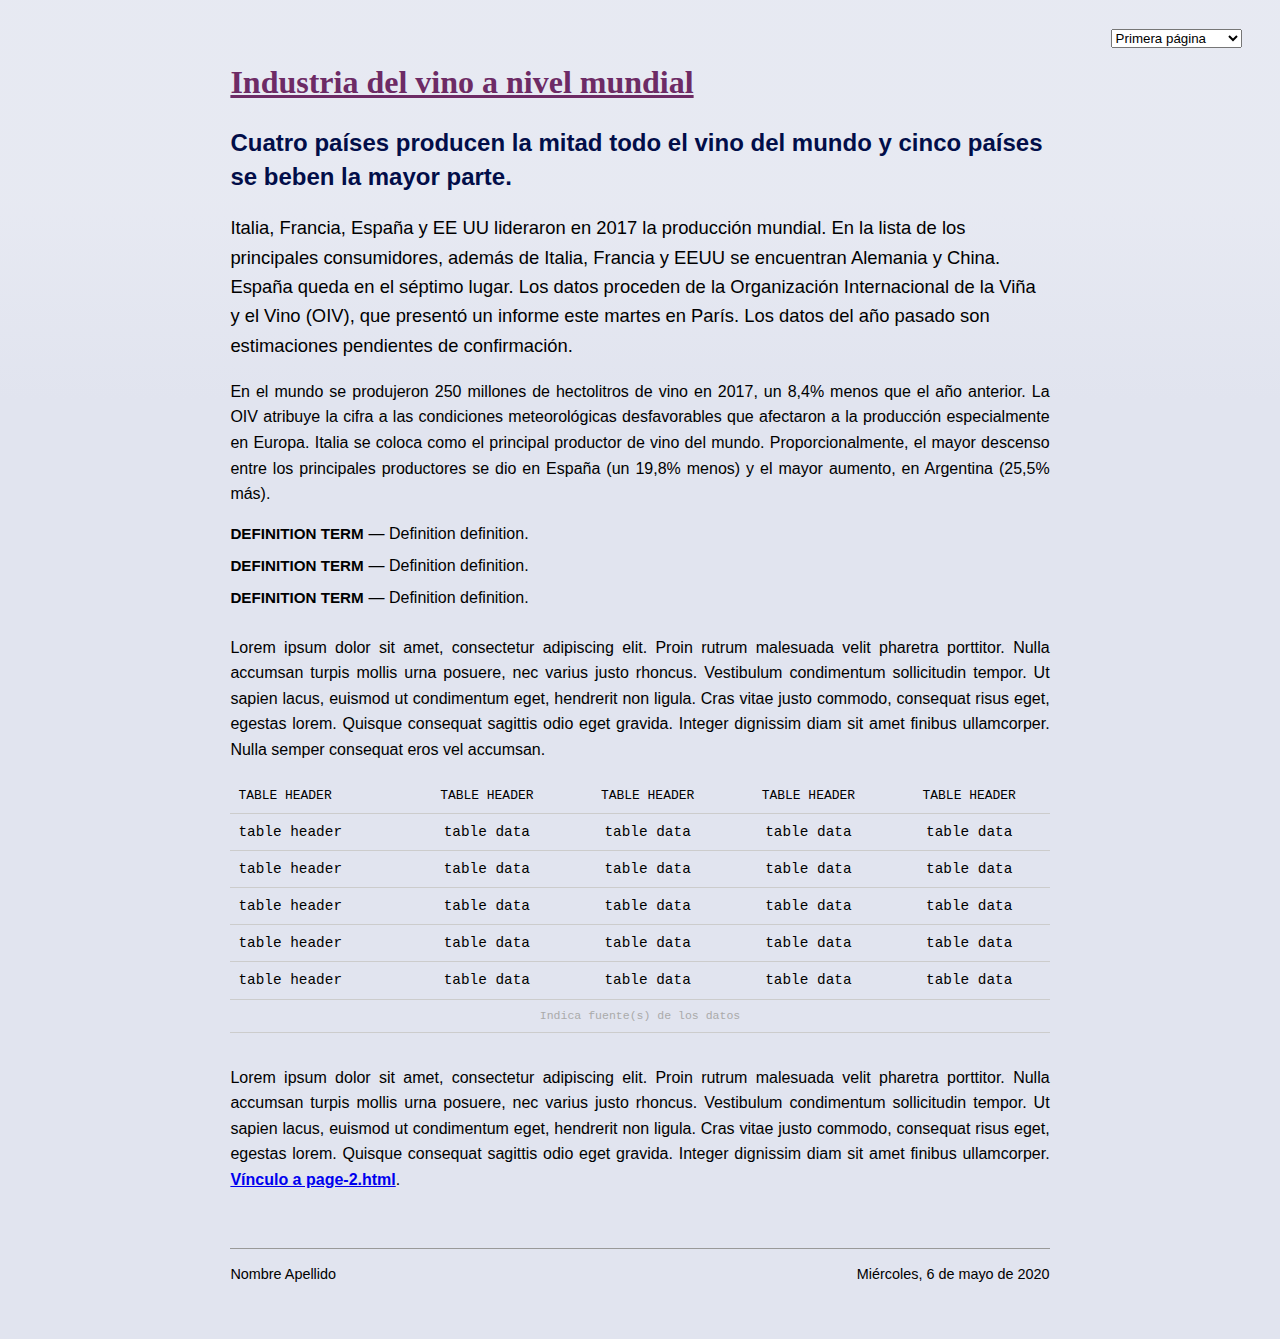
==== page-1.html @ 4c2c17cc "Update page-1.html" ====
<!DOCTYPE html>
<html lang="es">

<head>
    <meta charset="utf-8">
    <meta name="viewport" content="width=device-width, initial-scale=1, shrink-to-fit=no">
    <title>Lorem ipsum</title>
    <!-- Search Engine -->
    <meta name="description" content="Quisque volutpat ante aliquet, vulputate magna pellentesque, facilisis lorem.">
    <meta name="image" content="https://profesorfaco.github.io/dno037-2020/clase-09/image-meta.jpg">
    <!-- Schema.org for Google -->
    <meta itemprop="name" content="Lorem ipsum">
    <meta itemprop="description" content="Quisque volutpat ante aliquet, vulputate magna pellentesque, facilisis lorem.">
    <meta itemprop="image" content="https://profesorfaco.github.io/dno037-2020/clase-09/image-meta.jpg">
    <!-- Twitter -->
    <meta name="twitter:card" content="summary">
    <meta name="twitter:title" content="Lorem ipsum">
    <meta name="twitter:description" content="Quisque volutpat ante aliquet, vulputate magna pellentesque, facilisis lorem.">
    <!-- Open Graph general (Facebook, Pinterest & Google+) -->
    <meta name="og:title" content="Lorem ipsum">
    <meta name="og:description" content="Quisque volutpat ante aliquet, vulputate magna pellentesque, facilisis lorem.">
    <meta name="og:type" content="website">
    <!-- Fin de los metadatos -->
    <link rel="stylesheet" href="estilo.css">
</head>

<body>
    <nav>
        <select onchange="if (this.value) window.location.href=this.value">
            <option value="index.html">Página de portada</option>
            <option value="page-1.html" selected>Primera página</option>
            <option value="page-2.html">Segunda página</option>
        </select>
    </nav>
    <div class="container">
        <header>
            <h1><a href="index.html">Industria del vino a nivel mundial</a></h1>
        </header>
        <section>
            <h2>Cuatro países producen la mitad todo el vino del mundo y cinco países se beben la mayor parte.</h2>
            <p>Italia, Francia, España y EE UU lideraron en 2017 la producción mundial. En la lista de los principales consumidores, además de Italia, Francia y EEUU se encuentran Alemania y China. España queda en el séptimo lugar. Los datos proceden de la Organización Internacional de la Viña y el Vino (OIV), que presentó un informe este martes en París. Los datos del año pasado son estimaciones pendientes de confirmación.</p>
            <p>En el mundo se produjeron 250 millones de hectolitros de vino en 2017, un 8,4% menos que el año anterior. La OIV atribuye la cifra a las condiciones meteorológicas desfavorables que afectaron a la producción especialmente en Europa. Italia se coloca como el principal productor de vino del mundo. Proporcionalmente, el mayor descenso entre los principales productores se dio en España (un 19,8% menos) y el mayor aumento, en Argentina (25,5% más).</p>
            <dl>
                <dt>DEFINITION TERM</dt>
                <dd>Definition definition.</dd>
                <dt>DEFINITION TERM</dt>
                <dd>Definition definition.</dd>
                <dt>DEFINITION TERM</dt>
                <dd>Definition definition.</dd>                
            </dl>
            <p>Lorem ipsum dolor sit amet, consectetur adipiscing elit. Proin rutrum malesuada velit pharetra porttitor. Nulla accumsan turpis mollis urna posuere, nec varius justo rhoncus. Vestibulum condimentum sollicitudin tempor. Ut sapien lacus, euismod ut condimentum eget, hendrerit non ligula. Cras vitae justo commodo, consequat risus eget, egestas lorem. Quisque consequat sagittis odio eget gravida. Integer dignissim diam sit amet finibus ullamcorper. Nulla semper consequat eros vel accumsan.</p>
            <table>

                <thead>
                    <tr>
                        <th scope="col">TABLE HEADER</th>
                        <th scope="col">TABLE HEADER</th>
                        <th scope="col">TABLE HEADER</th>
                        <th scope="col">TABLE HEADER</th>
                        <th scope="col">TABLE HEADER</th>
                    </tr>
                </thead>
                <tbody>
                    <tr>
                        <th scope="row">table header</th>
                        <td>table data</td>
                        <td>table data</td>
                        <td>table data</td>
                        <td>table data</td>
                    </tr>
                    <tr>
                        <th scope="row">table header</th>
                        <td>table data</td>
                        <td>table data</td>
                        <td>table data</td>
                        <td>table data</td>
                    </tr>
                    <tr>
                        <th scope="row">table header</th>
                        <td>table data</td>
                        <td>table data</td>
                        <td>table data</td>
                        <td>table data</td>
                    </tr>
                    <tr>
                        <th scope="row">table header</th>
                        <td>table data</td>
                        <td>table data</td>
                        <td>table data</td>
                        <td>table data</td>
                    </tr>
                    <tr>
                        <th scope="row">table header</th>
                        <td>table data</td>
                        <td>table data</td>
                        <td>table data</td>
                        <td>table data</td>
                    </tr>
                </tbody>
                <tfoot>
                    <tr>
                        <td colspan="5">Indica fuente(s) de los datos</td>
                    </tr>
                </tfoot>

            </table>
            <p>Lorem ipsum dolor sit amet, consectetur adipiscing elit. Proin rutrum malesuada velit pharetra porttitor. Nulla accumsan turpis mollis urna posuere, nec varius justo rhoncus. Vestibulum condimentum sollicitudin tempor. Ut sapien lacus, euismod ut condimentum eget, hendrerit non ligula. Cras vitae justo commodo, consequat risus eget, egestas lorem. Quisque consequat sagittis odio eget gravida. Integer dignissim diam sit amet finibus ullamcorper. <a href="page-2.html">Vínculo a page-2.html</a>.</p>
        </section>
        <footer>
            <hr>
            <p>Nombre Apellido <time datetime="2020-05-06" class="derecha">Miércoles, 6 de mayo de 2020</time></p>
        </footer>
    </div>
</body>

</html>
---- estilo.css ----
html, body {
    margin: 0;
    padding: 0;
}

body {
    color: #000;
    background: linear-gradient(180deg, rgba(225, 228, 239, 0.8) 200px, rgba(225, 228, 239, 0.9) 300px, rgba(225, 228, 239, 1) 400px), url('image-bg.jpg');
    background-size: 100% auto;
    background-repeat: no-repeat;
    font-family: Arial, Helvetica, sans-serif;
    line-height: 1.4;
}

@media screen and (orientation:portrait) {
    body {
        background-size: cover;
    }
}

a, em, strong {
    font-style: normal;
    font-weight: bold;
}

h1 {
    font-family: Georgia, serif;
    color: #6d2b65;
}

h1 a {
    color: #6d2b65;
}

h1 a:hover {
    color: #7a4083;
}

h2, h3, h4, h5, h6 {
    color:#020e49;
}

hr {
    border:none;
    border-bottom:1px solid #999;
}

nav {
    position: fixed;
    right: 3%;
    top: 3%;
    z-index: 999;
}

div.container {
    padding: 3% 18%;
}

@media screen and (orientation:portrait) {
    div.container {
        padding: 6%;
    }
}

p {
    line-height: 1.6;
    text-align: justify;
    text-justify: auto;
}

h2 + p{
    font-size:115%;
    text-align:left;
}

blockquote {
    padding-bottom: 0.5rem;
}

blockquote p {
    margin: 0 0 .5rem 0;
    padding: 0;
    font-family: Times, 'Times New Roman', serif;
    font-style: italic;
    font-weight: 200;
    font-size: 125%;
    text-align: left;
}

blockquote footer {
    text-align: right;
    padding-right: 1rem;
}

blockquote footer:before {
    content: "— ";
}

dl dt {
    float: left;
    font-weight: bold;
    font-size: 95%;
}

dl dd:before {
    content: " — ";
    padding-left: 0.3rem;
}

dl dd {
    padding-bottom: 0.6rem;
}

ul li, ol li {
    list-style-position: outside;
    margin-bottom: 0.3rem;
}

ul li:last-of-type, ol li:last-of-type {
    margin-bottom: 0.6rem;
}

figure {
    margin: 1.2rem -0.3rem;
    padding: 0;
    background: #fff;
    box-shadow: 0 0 2px rgba(100, 100, 100, .1)
}

figure img {
    width: 100%;
    height: auto;
}

figure figcaption {
    font-size: 80%;
    letter-spacing: 0.05rem;
    text-align: center;
    padding: 0.25rem 0.5rem 0.75rem 0.5rem;
    color: #aaa;  
}

table {
    border-collapse: collapse;
    width: 100%;
    font-family: 'Lucida Console', Monaco, monospace;
    font-weight: 300;
    font-size: 90%;
    text-align: center;
    margin-bottom: 2rem;
}

@media screen and (orientation:portrait) {
    table {
        font-size: 80%;
    }
}

table tbody tr:hover {
    background-color: rgba(255, 255, 255, 0.75);
}

table tr td, table tr th {
    border-bottom: 1px solid #ccc;
    padding: 0.5rem;
}

table thead tr th {
    font-size: 90%;
    font-weight: 500;
}

table thead tr th:first-child {
    text-align: left;
}

table tbody tr th {
    text-align: left;
    font-weight: 300;
}

table tfoot {
    font-size: 80%;
    text-align: center;
    color: #aaa;
}

table tfoot a, figure figcaption a {
    color: #999;
    font-weight: 400;
    text-decoration: none;
}

table tfoot a:hover, figure figcaption a:hover {
    color: #888;
    text-decoration: underline;
}

footer {
    padding-top:2rem;
    font-size: 90%;
}

blockquote footer{
    padding-top:0;
}

.derecha {
    float: right;
}
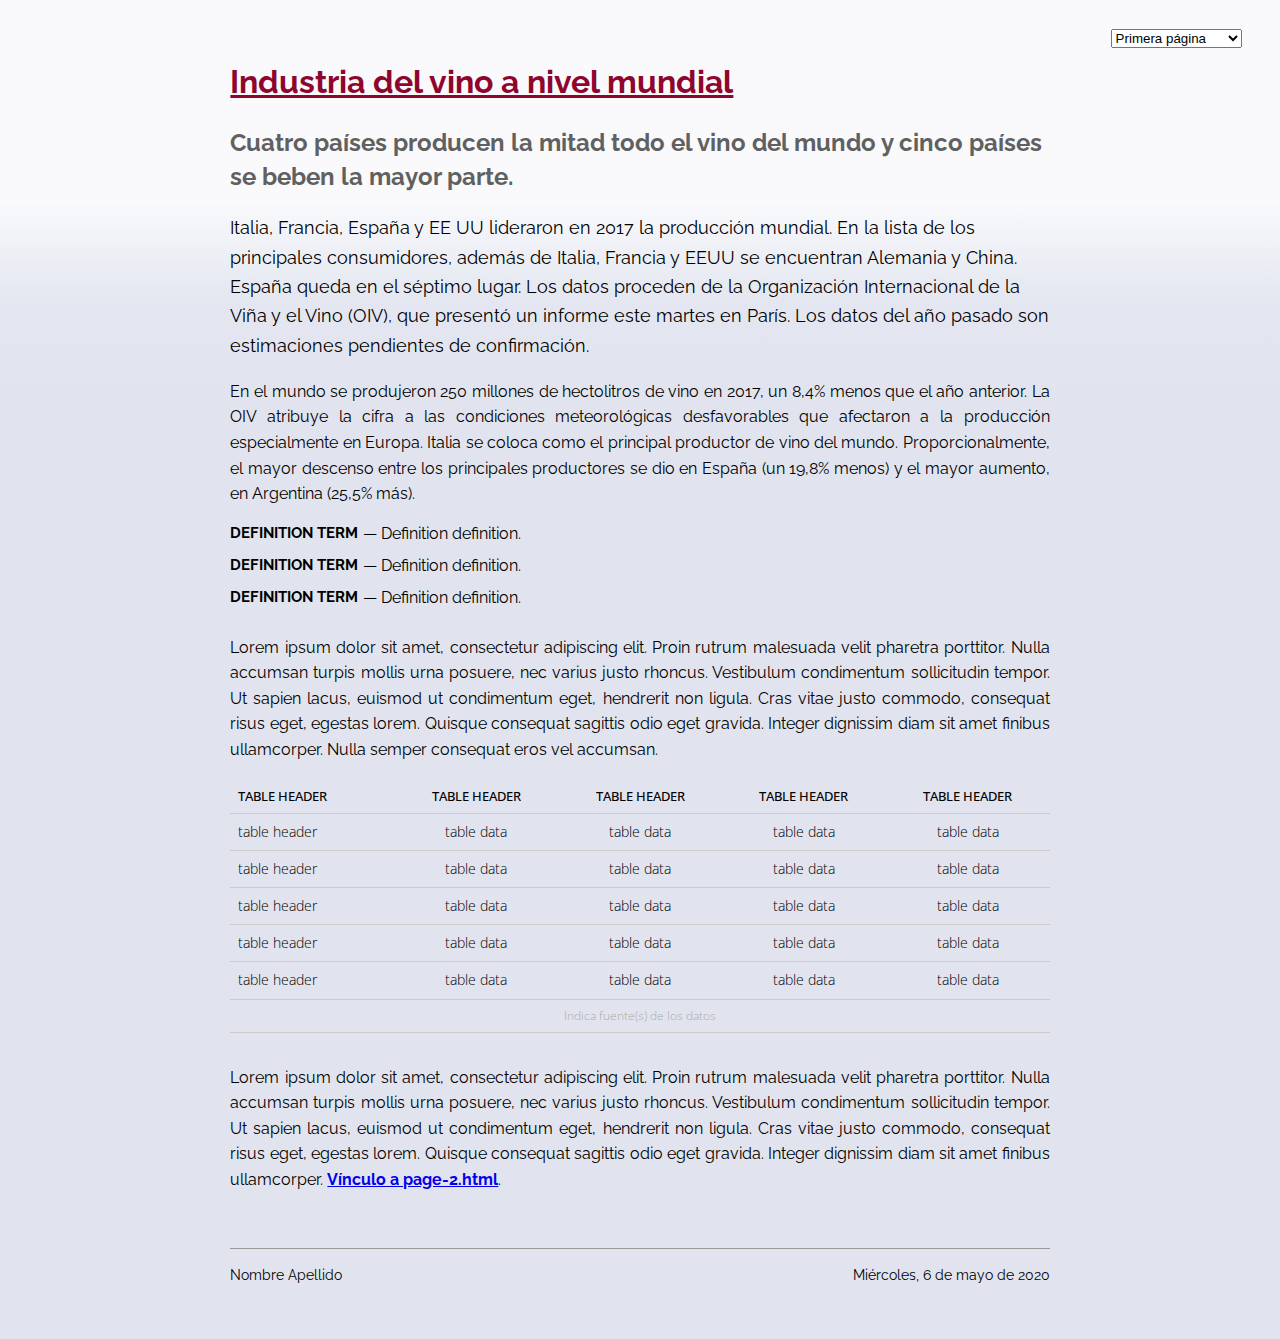
==== commit efd44c30: "Update page-1.html" ====
--- a/page-1.html
+++ b/page-1.html
@@ -2,24 +2,23 @@
 <html lang="es">
 
 <head>
-    <meta charset="utf-8">
-    <meta name="viewport" content="width=device-width, initial-scale=1, shrink-to-fit=no">
-    <title>Lorem ipsum</title>
-    <!-- Search Engine -->
-    <meta name="description" content="Quisque volutpat ante aliquet, vulputate magna pellentesque, facilisis lorem.">
-    <meta name="image" content="https://profesorfaco.github.io/dno037-2020/clase-09/image-meta.jpg">
-    <!-- Schema.org for Google -->
-    <meta itemprop="name" content="Lorem ipsum">
-    <meta itemprop="description" content="Quisque volutpat ante aliquet, vulputate magna pellentesque, facilisis lorem.">
-    <meta itemprop="image" content="https://profesorfaco.github.io/dno037-2020/clase-09/image-meta.jpg">
-    <!-- Twitter -->
-    <meta name="twitter:card" content="summary">
-    <meta name="twitter:title" content="Lorem ipsum">
-    <meta name="twitter:description" content="Quisque volutpat ante aliquet, vulputate magna pellentesque, facilisis lorem.">
-    <!-- Open Graph general (Facebook, Pinterest & Google+) -->
-    <meta name="og:title" content="Lorem ipsum">
-    <meta name="og:description" content="Quisque volutpat ante aliquet, vulputate magna pellentesque, facilisis lorem.">
-    <meta name="og:type" content="website">
+   <!-- COMMON TAGS -->
+<meta charset="utf-8">
+<title>Industria del vino</title>
+<!-- Search Engine -->
+<meta name="description" content="La industria del vino y su desarrollo">
+<meta name="image" content="https://ecomercioagrario.com/wp-content/uploads/2019/04/vinedo-uva-del-vinalopo-novelda-1024x768.jpg">
+<!-- Schema.org for Google -->
+<meta itemprop="name" content="Industria del vino">
+<meta itemprop="description" content="La industria del vino y su desarrollo">
+<meta itemprop="image" content="https://ecomercioagrario.com/wp-content/uploads/2019/04/vinedo-uva-del-vinalopo-novelda-1024x768.jpg">
+<!-- Open Graph general (Facebook, Pinterest & Google+) -->
+<meta name="og:title" content="Industria del vino">
+<meta name="og:description" content="La industria del vino y su desarrollo">
+<meta name="og:image" content="https://ecomercioagrario.com/wp-content/uploads/2019/04/vinedo-uva-del-vinalopo-novelda-1024x768.jpg">
+<meta name="og:url" content="https://maritainfante.github.io/clase-09/index.html">
+<meta name="og:site_name" content="Vino">
+<meta name="og:type" content="website">
     <!-- Fin de los metadatos -->
     <link rel="stylesheet" href="estilo.css">
 </head>
--- a/estilo.css
+++ b/estilo.css
@@ -1,14 +1,18 @@
+ @import url('https://fonts.googleapis.com/css2?family=Raleway:wght@500&display=swap');
+@import url('https://fonts.googleapis.com/css2?family=Open+Sans+Condensed:wght@300&display=swap');
 html, body {
     margin: 0;
     padding: 0;
+    
+   
 }
 
 body {
     color: #000;
-    background: linear-gradient(180deg, rgba(225, 228, 239, 0.8) 200px, rgba(225, 228, 239, 0.9) 300px, rgba(225, 228, 239, 1) 400px), url('image-bg.jpg');
+    background: linear-gradient(180deg, rgba(225, 228, 239, 0.2) 200px, rgba(225, 228, 239, 0.9) 300px, rgba(225, 228, 239, 1) 400px), url('https://ecomercioagrario.com/wp-content/uploads/2019/04/vinedo-uva-del-vinalopo-novelda-1024x768.jpg');
     background-size: 100% auto;
     background-repeat: no-repeat;
-    font-family: Arial, Helvetica, sans-serif;
+    font-family: 'Raleway','Open Sans Condensed', sans-serif;
     line-height: 1.4;
 }
 
@@ -24,20 +28,20 @@
 }
 
 h1 {
-    font-family: Georgia, serif;
-    color: #6d2b65;
+    font-family: 'Raleway', sans-serif;
+    color: #8e062d;
 }
 
 h1 a {
-    color: #6d2b65;
+    color: #8e062d;
 }
 
 h1 a:hover {
-    color: #7a4083;
+    color: #8e062d;
 }
 
 h2, h3, h4, h5, h6 {
-    color:#020e49;
+    color:#606060;
 }
 
 hr {
@@ -80,7 +84,7 @@
 blockquote p {
     margin: 0 0 .5rem 0;
     padding: 0;
-    font-family: Times, 'Times New Roman', serif;
+   font-family: 'Open Sans Condensed', sans-serif;
     font-style: italic;
     font-weight: 200;
     font-size: 125%;
@@ -143,7 +147,7 @@
 table {
     border-collapse: collapse;
     width: 100%;
-    font-family: 'Lucida Console', Monaco, monospace;
+    font-family: 'Open Sans Condensed', sans-serif;
     font-weight: 300;
     font-size: 90%;
     text-align: center;
@@ -157,7 +161,7 @@
 }
 
 table tbody tr:hover {
-    background-color: rgba(255, 255, 255, 0.75);
+    background-color: rgba(186, 200, 209, 0.75);
 }
 
 table tr td, table tr th {
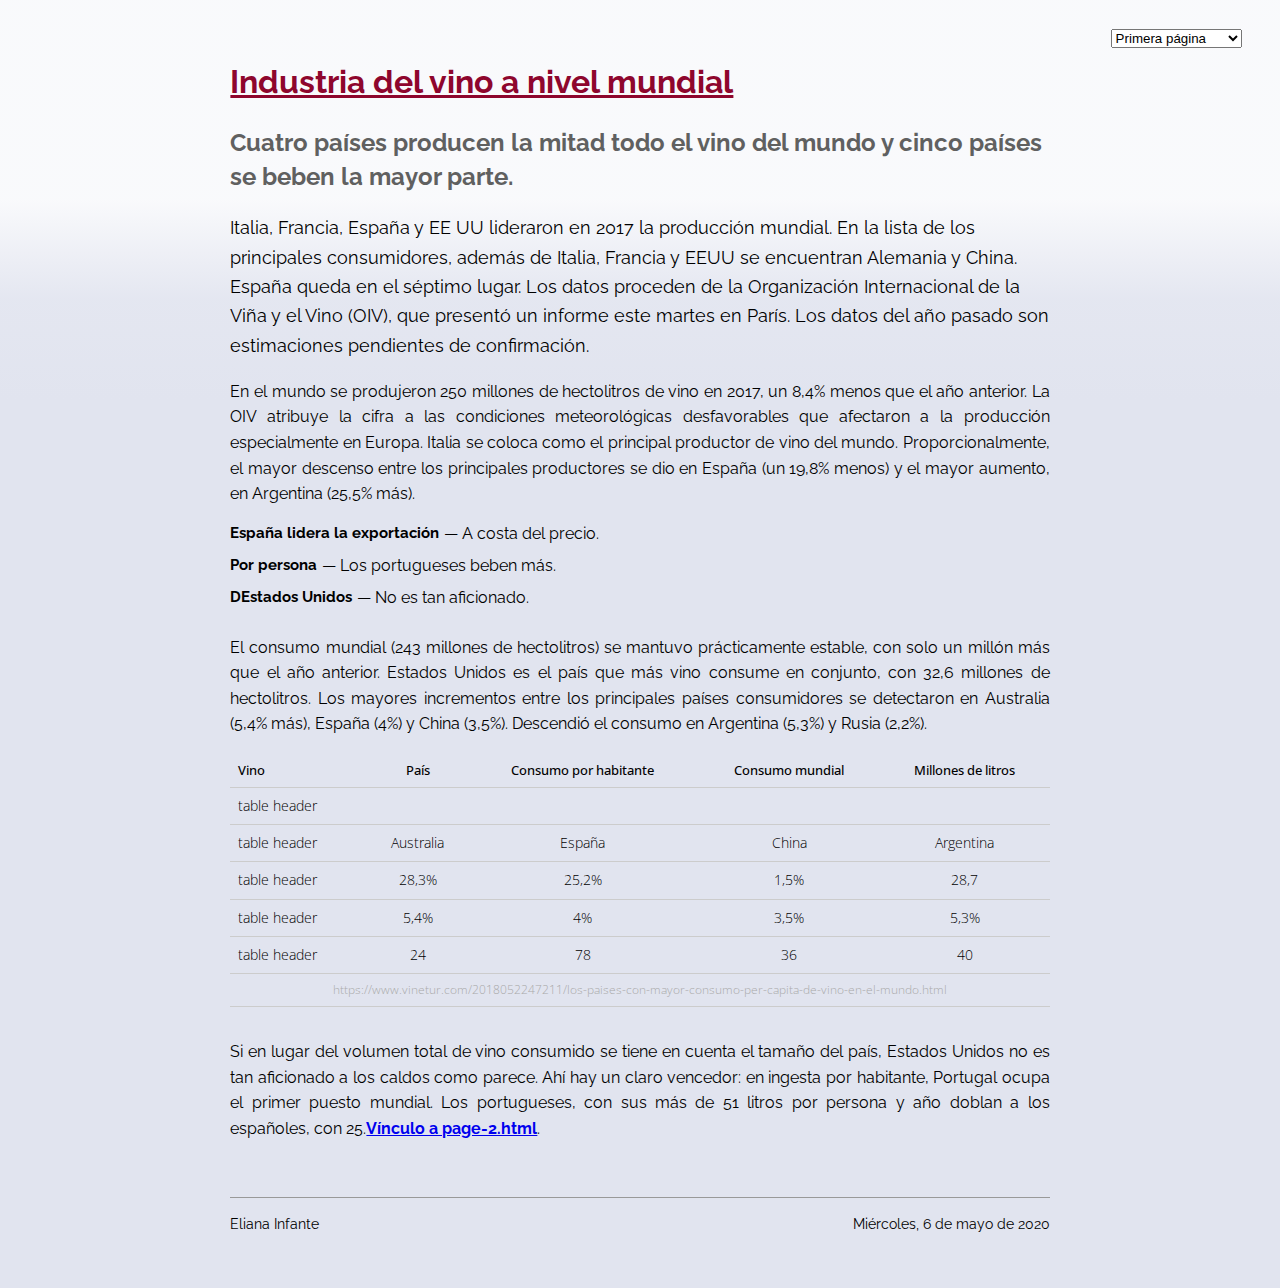
==== commit 8582805e: "Update page-1.html" ====
--- a/page-1.html
+++ b/page-1.html
@@ -40,74 +40,77 @@
             <p>Italia, Francia, España y EE UU lideraron en 2017 la producción mundial. En la lista de los principales consumidores, además de Italia, Francia y EEUU se encuentran Alemania y China. España queda en el séptimo lugar. Los datos proceden de la Organización Internacional de la Viña y el Vino (OIV), que presentó un informe este martes en París. Los datos del año pasado son estimaciones pendientes de confirmación.</p>
             <p>En el mundo se produjeron 250 millones de hectolitros de vino en 2017, un 8,4% menos que el año anterior. La OIV atribuye la cifra a las condiciones meteorológicas desfavorables que afectaron a la producción especialmente en Europa. Italia se coloca como el principal productor de vino del mundo. Proporcionalmente, el mayor descenso entre los principales productores se dio en España (un 19,8% menos) y el mayor aumento, en Argentina (25,5% más).</p>
             <dl>
-                <dt>DEFINITION TERM</dt>
-                <dd>Definition definition.</dd>
-                <dt>DEFINITION TERM</dt>
-                <dd>Definition definition.</dd>
-                <dt>DEFINITION TERM</dt>
-                <dd>Definition definition.</dd>                
+                <dt>España lidera la exportación</dt>
+                <dd>A costa del precio.</dd>
+                <dt>Por persona</dt>
+                <dd>Los portugueses beben más.</dd>
+                <dt>DEstados Unidos</dt>
+                <dd>No es tan aficionado.</dd>                
             </dl>
-            <p>Lorem ipsum dolor sit amet, consectetur adipiscing elit. Proin rutrum malesuada velit pharetra porttitor. Nulla accumsan turpis mollis urna posuere, nec varius justo rhoncus. Vestibulum condimentum sollicitudin tempor. Ut sapien lacus, euismod ut condimentum eget, hendrerit non ligula. Cras vitae justo commodo, consequat risus eget, egestas lorem. Quisque consequat sagittis odio eget gravida. Integer dignissim diam sit amet finibus ullamcorper. Nulla semper consequat eros vel accumsan.</p>
+            <p>El consumo mundial (243 millones de hectolitros) se mantuvo prácticamente estable, con solo un millón más que el año anterior. Estados Unidos es el país que más vino consume en conjunto, con 32,6 millones de hectolitros. Los mayores incrementos entre los principales países consumidores se detectaron en Australia (5,4% más), España (4%) y China (3,5%). Descendió el consumo en Argentina (5,3%) y Rusia (2,2%).</p>
             <table>
 
                 <thead>
                     <tr>
-                        <th scope="col">TABLE HEADER</th>
-                        <th scope="col">TABLE HEADER</th>
-                        <th scope="col">TABLE HEADER</th>
-                        <th scope="col">TABLE HEADER</th>
-                        <th scope="col">TABLE HEADER</th>
+                       <th scope="col">Vino</th>
+                        <th scope="col">País</th>
+                        <th scope="col">Consumo por habitante</th>
+                        <th scope="col">Consumo mundial</th>
+                        <th scope="col">Millones de litros</th>
+                        
                     </tr>
                 </thead>
                 <tbody>
                     <tr>
                         <th scope="row">table header</th>
-                        <td>table data</td>
-                        <td>table data</td>
-                        <td>table data</td>
-                        <td>table data</td>
+                        <td>  </td>
+                        <td>  </td>
+                        <td>  </td>
+                        <td>  </td>
                     </tr>
                     <tr>
                         <th scope="row">table header</th>
-                        <td>table data</td>
-                        <td>table data</td>
-                        <td>table data</td>
-                        <td>table data</td>
+                        <td>Australia</td>
+                        <td>España</td>
+                        <td>China</td>
+                        <td>Argentina</td>
+                    </tr>
+                    <tr>
+                       <th scope="row">table header</th>
+                        <td>28,3%</td>
+                        <td>25,2%</td>
+                        <td>1,5%</td>
+                        <td>28,7</td>
+                    
                     </tr>
                     <tr>
                         <th scope="row">table header</th>
-                        <td>table data</td>
-                        <td>table data</td>
-                        <td>table data</td>
-                        <td>table data</td>
+                        <td>5,4%</td>
+                        <td>4%</td>
+                        <td>3,5%</td>
+                        <td>5,3%</td>
                     </tr>
                     <tr>
                         <th scope="row">table header</th>
-                        <td>table data</td>
-                        <td>table data</td>
-                        <td>table data</td>
-                        <td>table data</td>
+                        <td>24</td>
+                        <td>78</td>
+                        <td>36</td>
+                        <td>40</td>
                     </tr>
-                    <tr>
-                        <th scope="row">table header</th>
-                        <td>table data</td>
-                        <td>table data</td>
-                        <td>table data</td>
-                        <td>table data</td>
-                    </tr>
+                  
                 </tbody>
                 <tfoot>
                     <tr>
-                        <td colspan="5">Indica fuente(s) de los datos</td>
+                        <td colspan="5">https://www.vinetur.com/2018052247211/los-paises-con-mayor-consumo-per-capita-de-vino-en-el-mundo.html</td>
                     </tr>
                 </tfoot>
 
             </table>
-            <p>Lorem ipsum dolor sit amet, consectetur adipiscing elit. Proin rutrum malesuada velit pharetra porttitor. Nulla accumsan turpis mollis urna posuere, nec varius justo rhoncus. Vestibulum condimentum sollicitudin tempor. Ut sapien lacus, euismod ut condimentum eget, hendrerit non ligula. Cras vitae justo commodo, consequat risus eget, egestas lorem. Quisque consequat sagittis odio eget gravida. Integer dignissim diam sit amet finibus ullamcorper. <a href="page-2.html">Vínculo a page-2.html</a>.</p>
+            <p>Si en lugar del volumen total de vino consumido se tiene en cuenta el tamaño del país, Estados Unidos no es tan aficionado a los caldos como parece. Ahí hay un claro vencedor: en ingesta por habitante, Portugal ocupa el primer puesto mundial. Los portugueses, con sus más de 51 litros por persona y año doblan a los españoles, con 25.<a href="page-2.html">Vínculo a page-2.html</a>.</p>
         </section>
         <footer>
             <hr>
-            <p>Nombre Apellido <time datetime="2020-05-06" class="derecha">Miércoles, 6 de mayo de 2020</time></p>
+            <p>Eliana Infante <time datetime="2020-05-06" class="derecha">Miércoles, 6 de mayo de 2020</time></p>
         </footer>
     </div>
 </body>
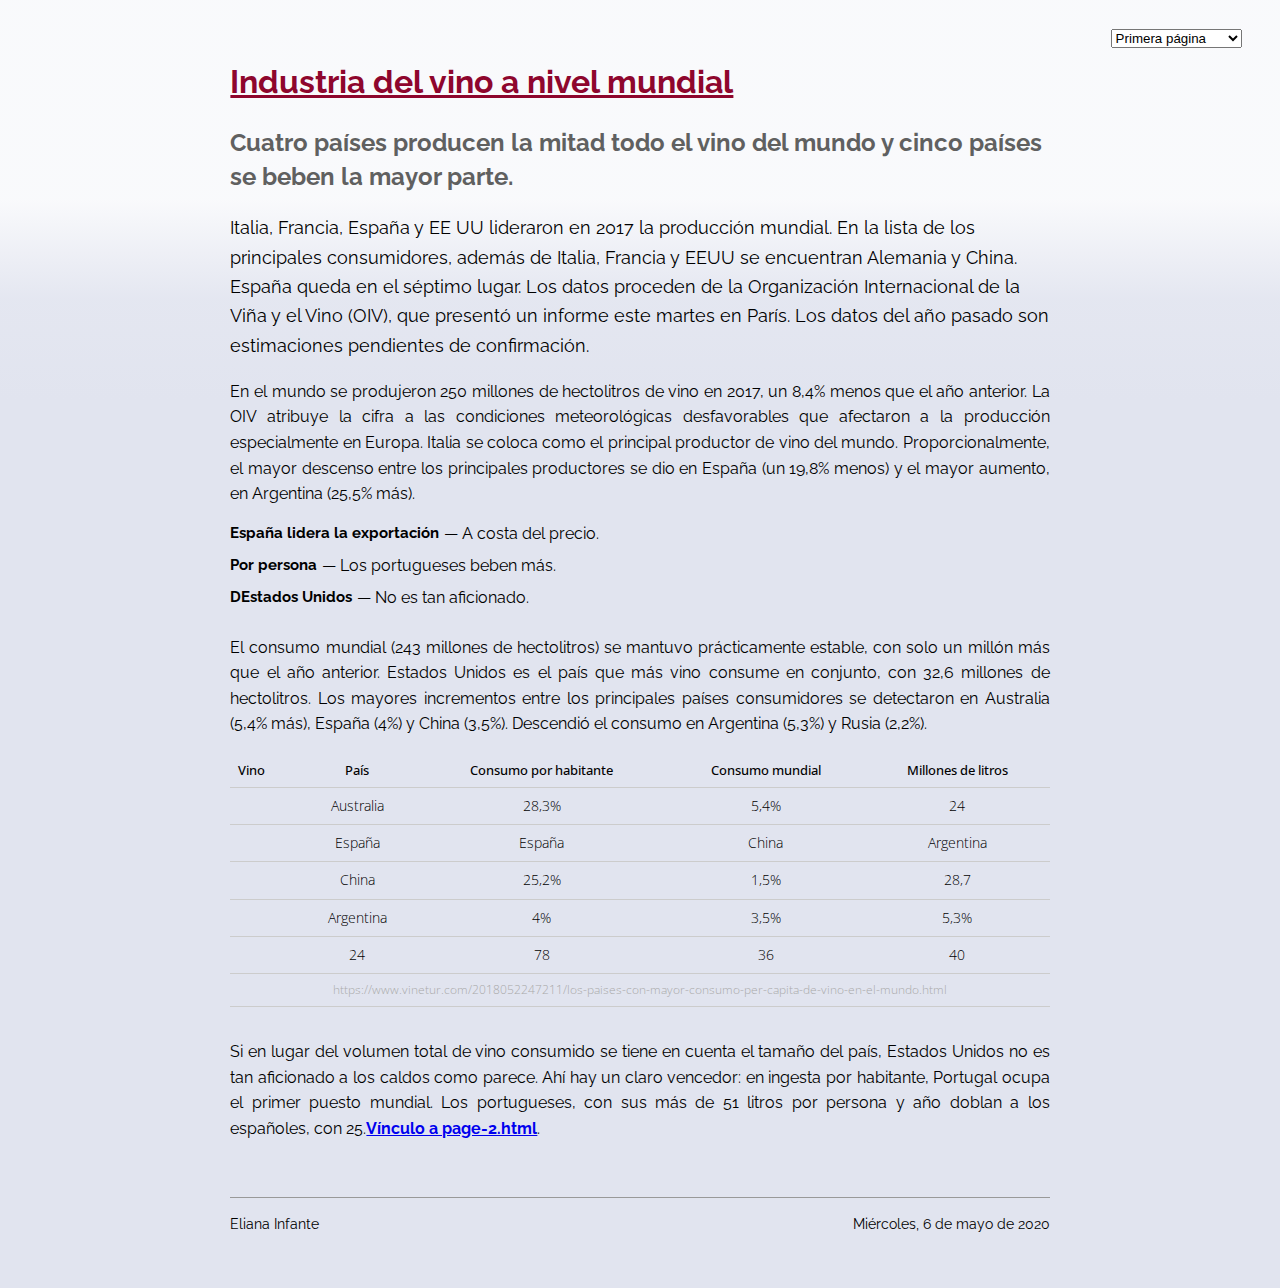
==== commit 34ea83c3: "Update page-1.html" ====
--- a/page-1.html
+++ b/page-1.html
@@ -62,36 +62,36 @@
                 </thead>
                 <tbody>
                     <tr>
-                        <th scope="row">table header</th>
-                        <td>  </td>
-                        <td>  </td>
-                        <td>  </td>
-                        <td>  </td>
+                        <th scope="row">  </th>
+                        <td>Australia</td>
+                        <td> 28,3% </td>
+                        <td> 5,4% </td>
+                        <td> 24 </td>
                     </tr>
                     <tr>
-                        <th scope="row">table header</th>
-                        <td>Australia</td>
+                        <th scope="row">  </th>
+                        <td>España</td>
                         <td>España</td>
                         <td>China</td>
                         <td>Argentina</td>
                     </tr>
                     <tr>
-                       <th scope="row">table header</th>
-                        <td>28,3%</td>
+                       <th scope="row">  </th>
+                        <td>China</td>
                         <td>25,2%</td>
                         <td>1,5%</td>
                         <td>28,7</td>
                     
                     </tr>
                     <tr>
-                        <th scope="row">table header</th>
-                        <td>5,4%</td>
+                        <th scope="row">  </th>
+                        <td>Argentina</td>
                         <td>4%</td>
                         <td>3,5%</td>
                         <td>5,3%</td>
                     </tr>
                     <tr>
-                        <th scope="row">table header</th>
+                        <th scope="row">  </th>
                         <td>24</td>
                         <td>78</td>
                         <td>36</td>
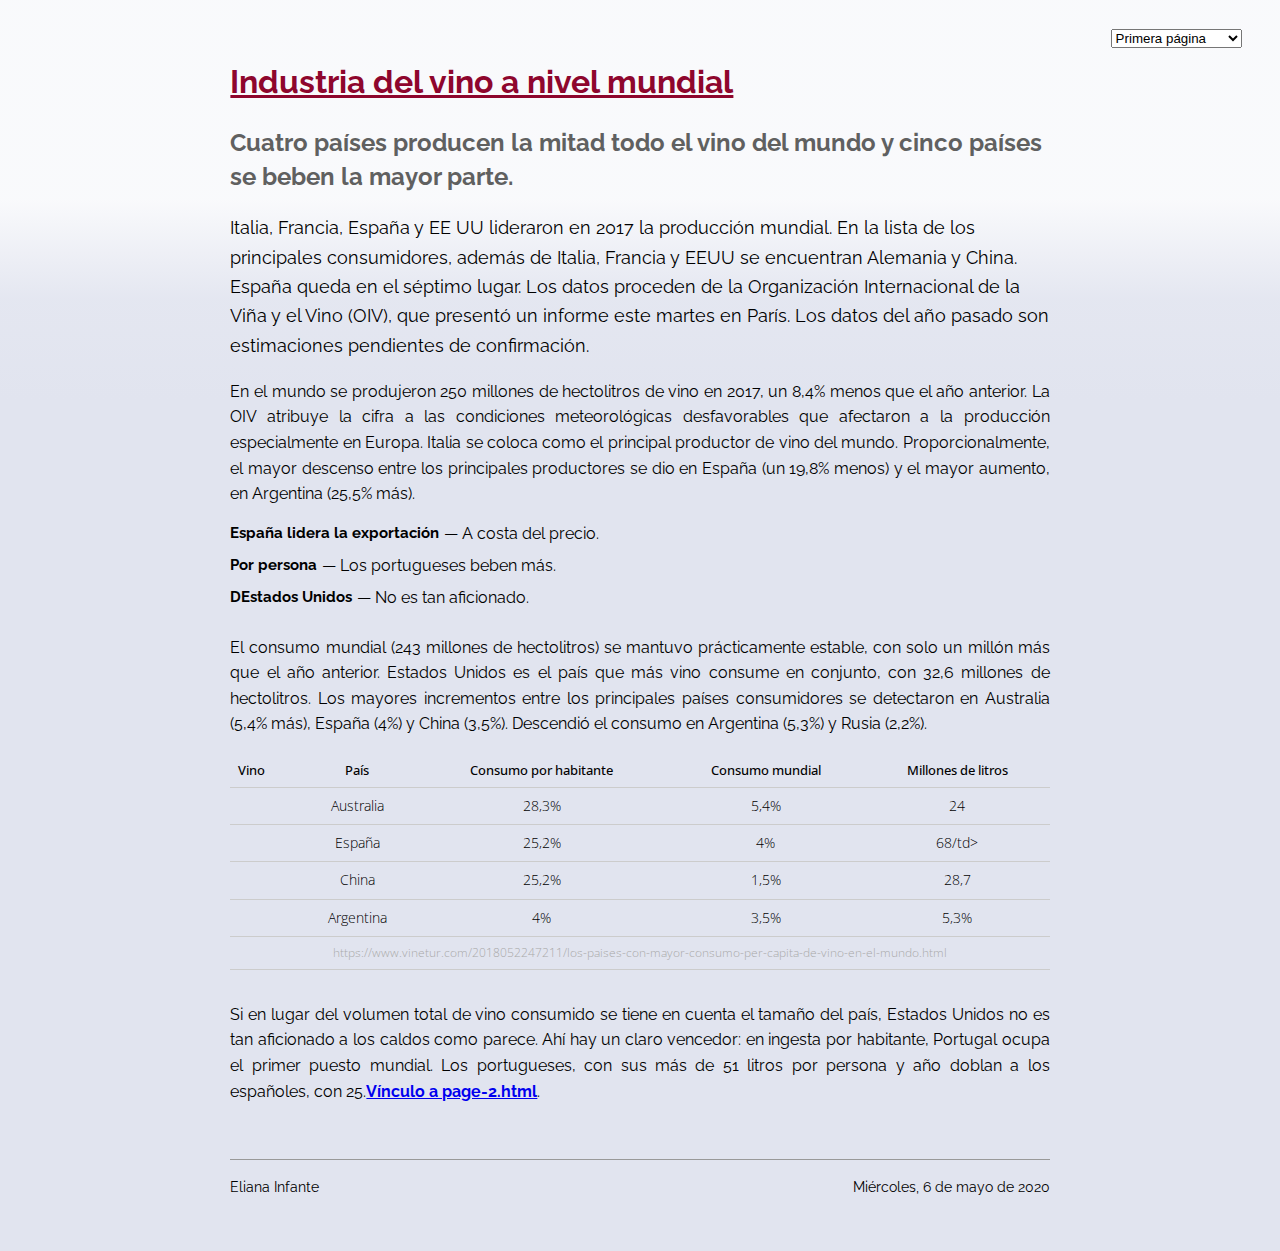
==== commit 4f003a3a: "Update page-1.html" ====
--- a/page-1.html
+++ b/page-1.html
@@ -71,9 +71,9 @@
                     <tr>
                         <th scope="row">  </th>
                         <td>España</td>
-                        <td>España</td>
-                        <td>China</td>
-                        <td>Argentina</td>
+                        <td>25,2%</td>
+                        <td>4%</td>
+                        <td>68/td>
                     </tr>
                     <tr>
                        <th scope="row">  </th>
@@ -90,14 +90,8 @@
                         <td>3,5%</td>
                         <td>5,3%</td>
                     </tr>
-                    <tr>
-                        <th scope="row">  </th>
-                        <td>24</td>
-                        <td>78</td>
-                        <td>36</td>
-                        <td>40</td>
-                    </tr>
-                  
+                    
+               
                 </tbody>
                 <tfoot>
                     <tr>
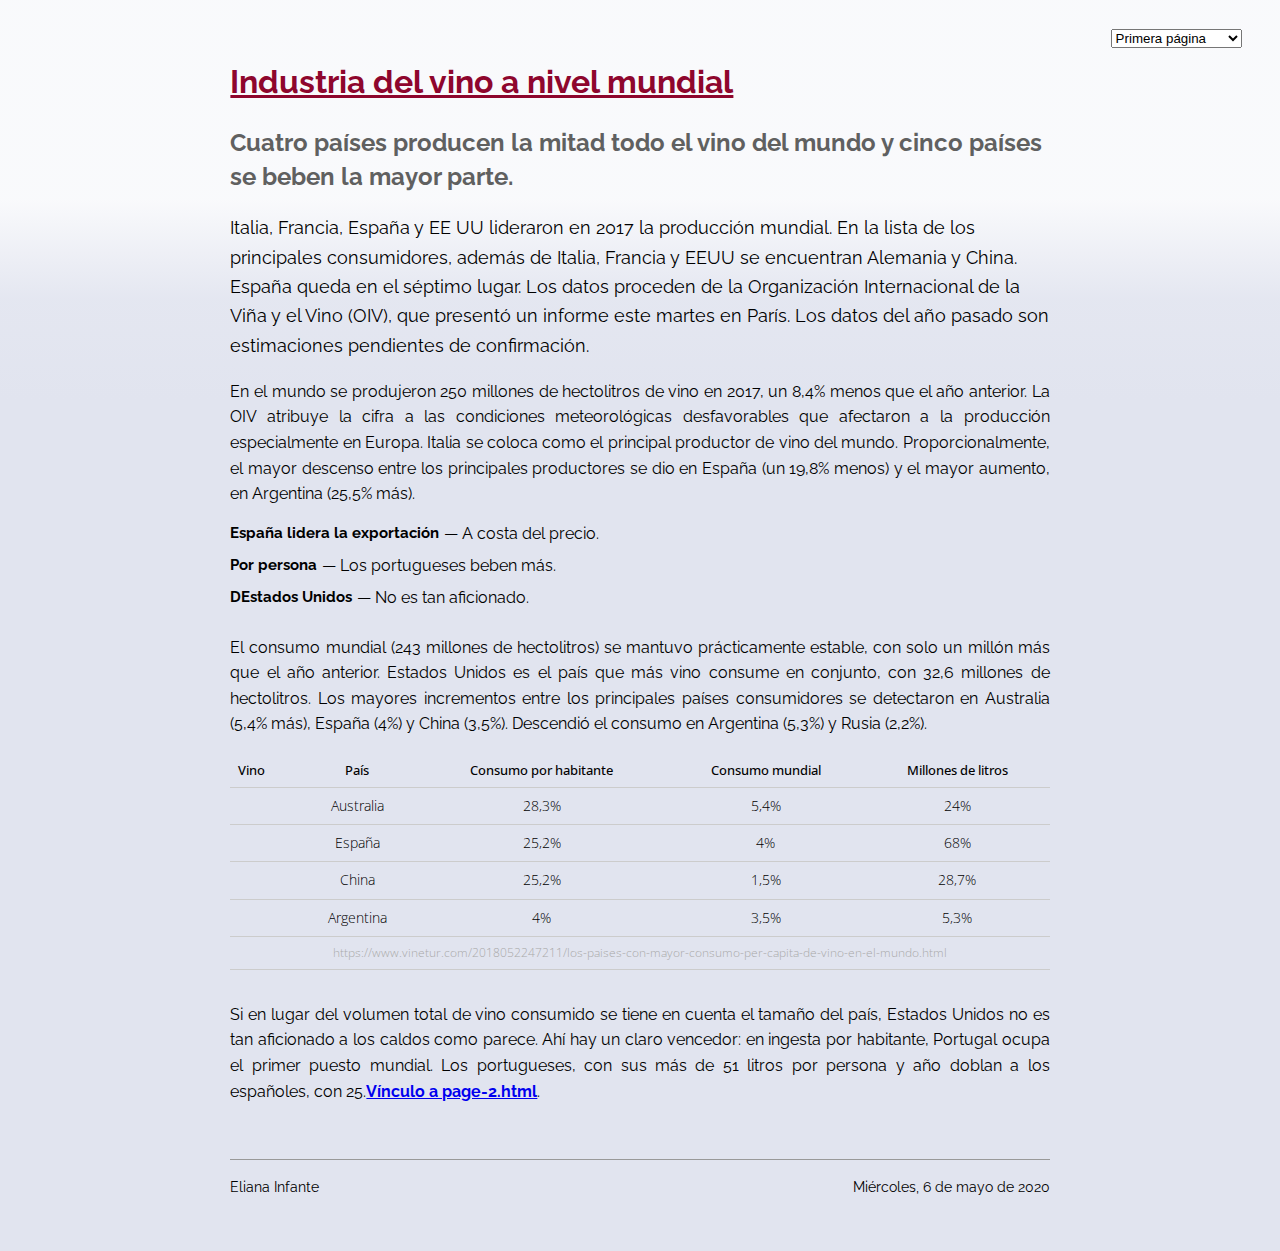
==== commit 4c53fd38: "Update page-1.html" ====
--- a/page-1.html
+++ b/page-1.html
@@ -66,21 +66,21 @@
                         <td>Australia</td>
                         <td> 28,3% </td>
                         <td> 5,4% </td>
-                        <td> 24 </td>
+                        <td> 24% </td>
                     </tr>
                     <tr>
                         <th scope="row">  </th>
                         <td>España</td>
                         <td>25,2%</td>
                         <td>4%</td>
-                        <td>68/td>
+                        <td>68%</td>
                     </tr>
                     <tr>
                        <th scope="row">  </th>
                         <td>China</td>
                         <td>25,2%</td>
                         <td>1,5%</td>
-                        <td>28,7</td>
+                        <td>28,7%</td>
                     
                     </tr>
                     <tr>
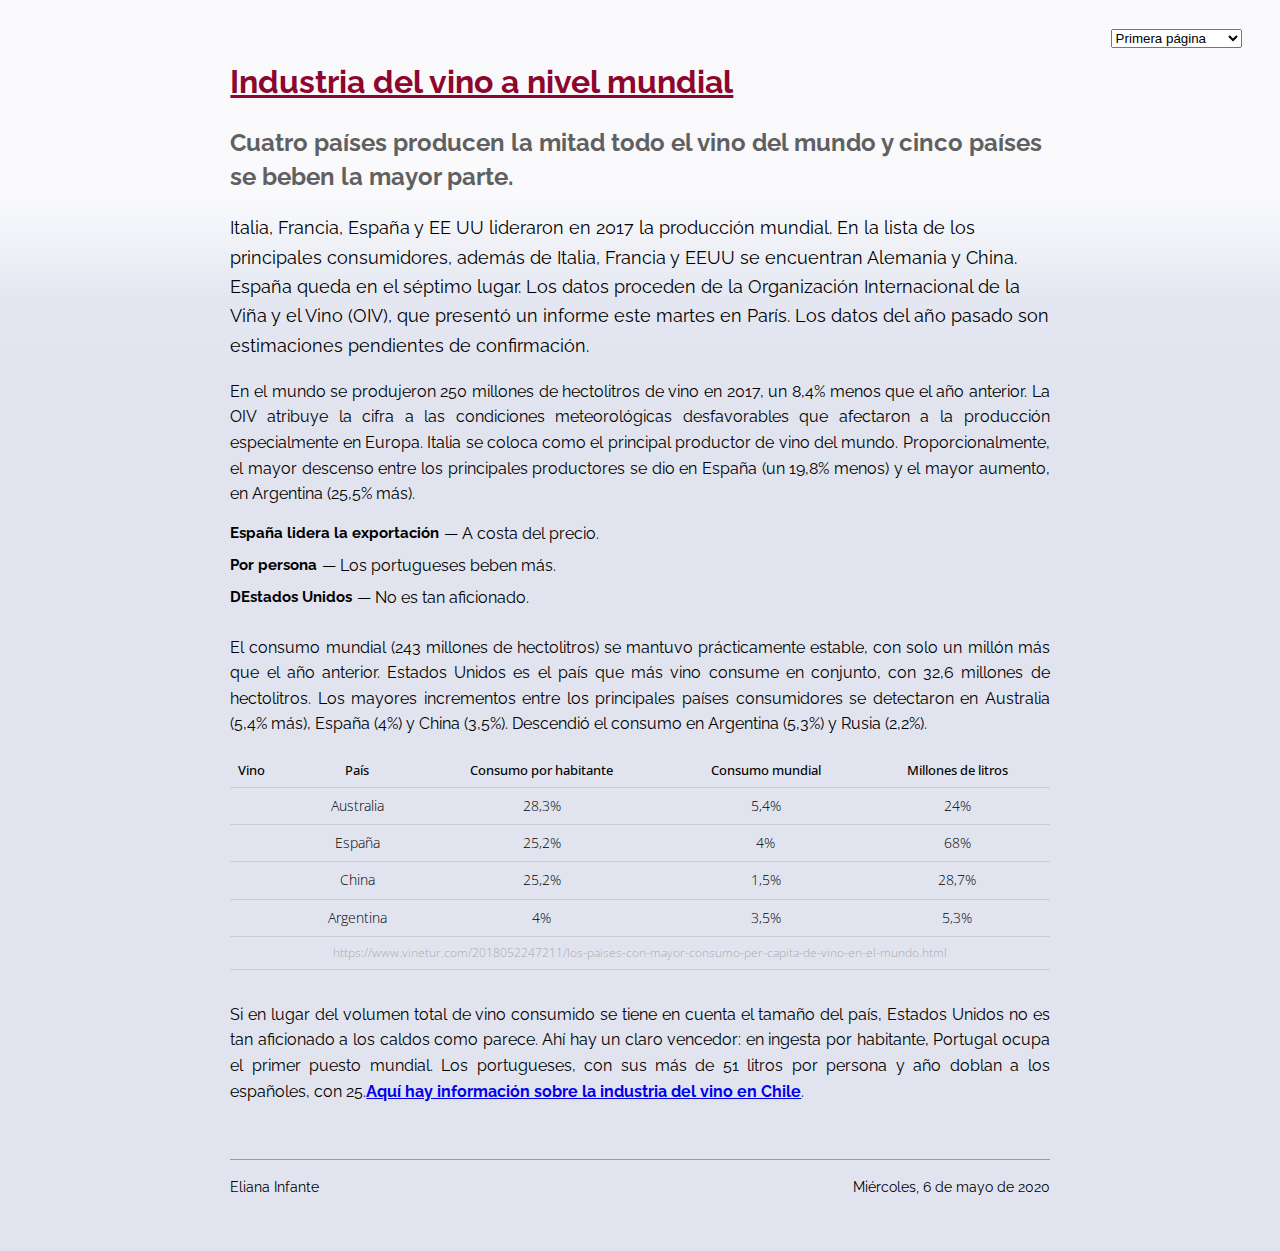
==== commit 10534a00: "Update page-1.html" ====
--- a/page-1.html
+++ b/page-1.html
@@ -100,7 +100,7 @@
                 </tfoot>
 
             </table>
-            <p>Si en lugar del volumen total de vino consumido se tiene en cuenta el tamaño del país, Estados Unidos no es tan aficionado a los caldos como parece. Ahí hay un claro vencedor: en ingesta por habitante, Portugal ocupa el primer puesto mundial. Los portugueses, con sus más de 51 litros por persona y año doblan a los españoles, con 25.<a href="page-2.html">Vínculo a page-2.html</a>.</p>
+            <p>Si en lugar del volumen total de vino consumido se tiene en cuenta el tamaño del país, Estados Unidos no es tan aficionado a los caldos como parece. Ahí hay un claro vencedor: en ingesta por habitante, Portugal ocupa el primer puesto mundial. Los portugueses, con sus más de 51 litros por persona y año doblan a los españoles, con 25.<a href="page-2.html">Aquí hay información sobre la industria del vino en Chile</a>.</p>
         </section>
         <footer>
             <hr>
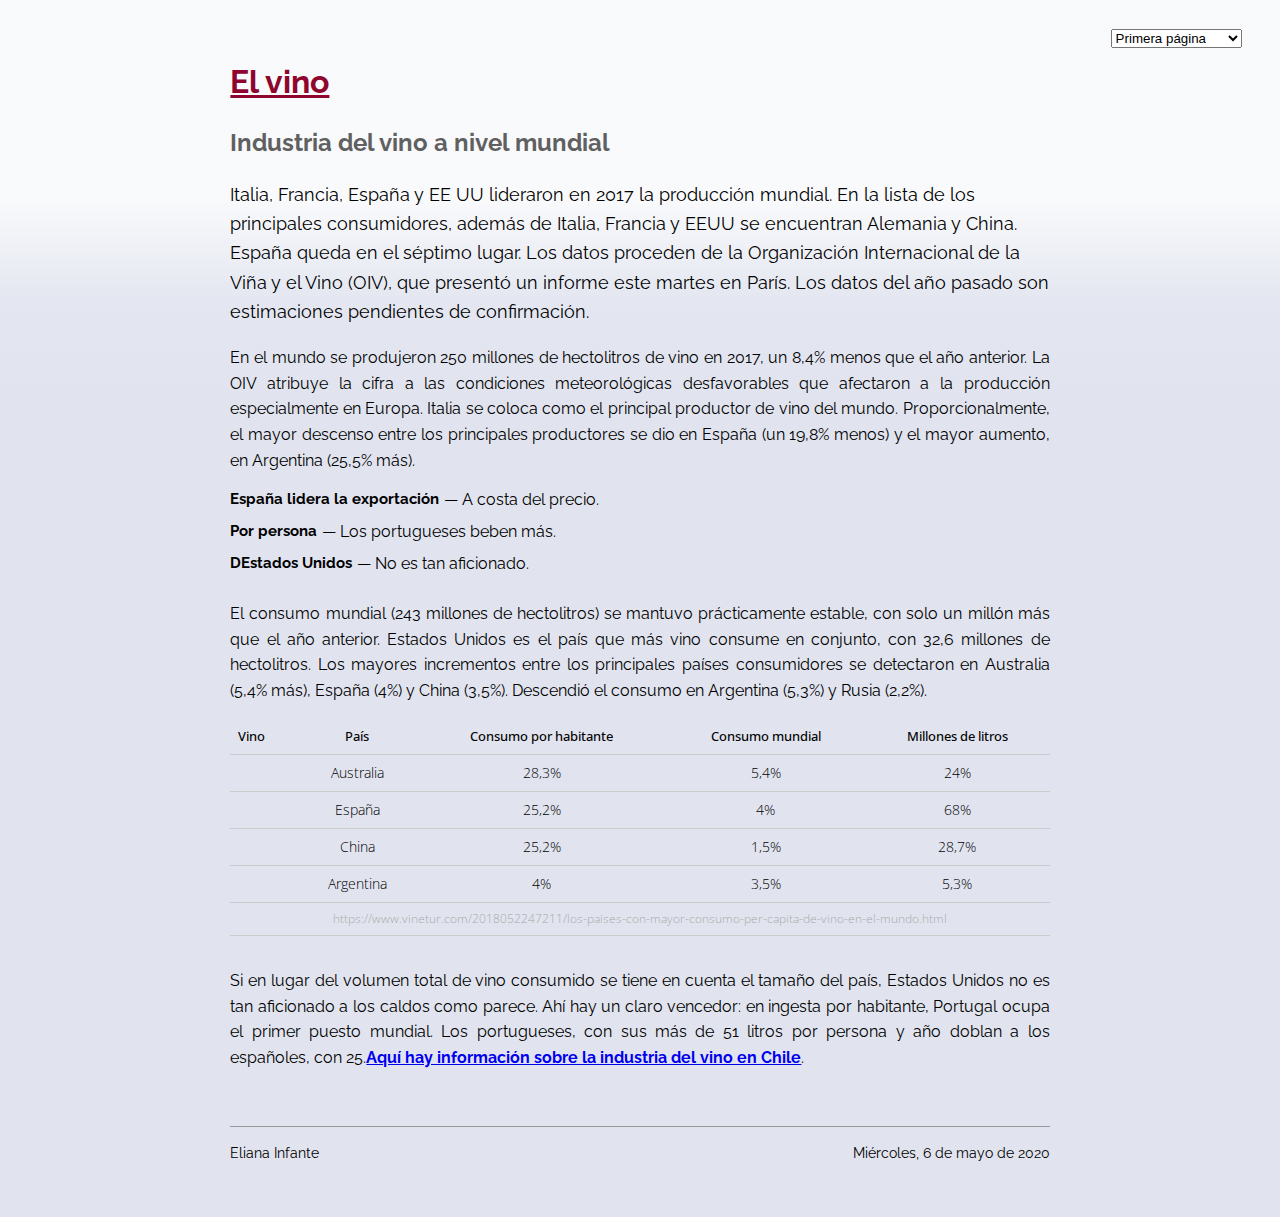
==== commit 78953b3c: "Update page-1.html" ====
--- a/page-1.html
+++ b/page-1.html
@@ -33,10 +33,10 @@
     </nav>
     <div class="container">
         <header>
-            <h1><a href="index.html">Industria del vino a nivel mundial</a></h1>
+            <h1><a href="index.html">El vino</a></h1>
         </header>
         <section>
-            <h2>Cuatro países producen la mitad todo el vino del mundo y cinco países se beben la mayor parte.</h2>
+            <h2>Industria del vino a nivel mundial</h2>
             <p>Italia, Francia, España y EE UU lideraron en 2017 la producción mundial. En la lista de los principales consumidores, además de Italia, Francia y EEUU se encuentran Alemania y China. España queda en el séptimo lugar. Los datos proceden de la Organización Internacional de la Viña y el Vino (OIV), que presentó un informe este martes en París. Los datos del año pasado son estimaciones pendientes de confirmación.</p>
             <p>En el mundo se produjeron 250 millones de hectolitros de vino en 2017, un 8,4% menos que el año anterior. La OIV atribuye la cifra a las condiciones meteorológicas desfavorables que afectaron a la producción especialmente en Europa. Italia se coloca como el principal productor de vino del mundo. Proporcionalmente, el mayor descenso entre los principales productores se dio en España (un 19,8% menos) y el mayor aumento, en Argentina (25,5% más).</p>
             <dl>
